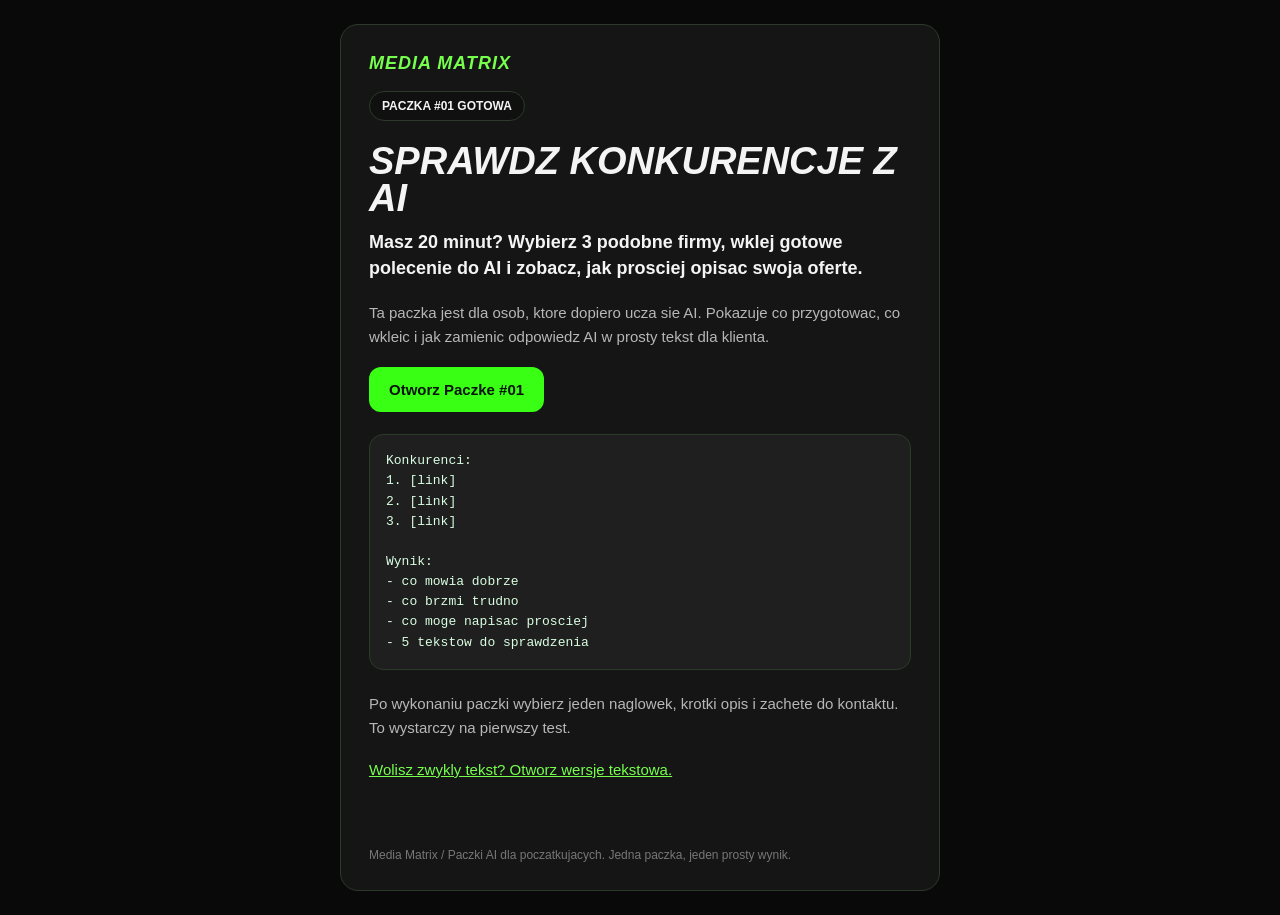
==== 03_Kampanie/Paczka_01_Sprawdz_Konkurencje_Z_AI/email.html @ 4f75e08d "Publish Paczka 01 without exposing the strategy workspace This repository contains only the public s" ====
<!doctype html>
<html lang="pl">
<head>
  <meta charset="utf-8">
  <meta name="viewport" content="width=device-width, initial-scale=1">
  <title>Paczka #01 - Sprawdz Konkurencje Z AI</title>
  <link rel="stylesheet" href="../../matrix-email.css">
</head>
<body>
  <div style="display: none; max-height: 0; overflow: hidden; opacity: 0; color: transparent;">
    Prosta paczka dla poczatkujacych: sprawdz 3 podobne firmy i napisz lepszy opis swojej oferty.
  </div>
  <div class="mm-email-wrap">
    <div class="mm-email-container">
      <div class="mm-email-pad">
        <div class="mm-email-logo">Media Matrix</div>
        <p><span class="mm-email-badge">Paczka #01 gotowa</span></p>
        <h1 class="mm-email-h1">Sprawdz konkurencje z AI</h1>
        <p class="mm-email-lead">Masz 20 minut? Wybierz 3 podobne firmy, wklej gotowe polecenie do AI i zobacz, jak prosciej opisac swoja oferte.</p>
        <p class="mm-email-copy">Ta paczka jest dla osob, ktore dopiero ucza sie AI. Pokazuje co przygotowac, co wkleic i jak zamienic odpowiedz AI w prosty tekst dla klienta.</p>
        <p><a class="mm-email-btn" href="PACZKA-01.html?utm_source=email&utm_medium=owned&utm_campaign=paczka01_ai_konkurencja&utm_content=delivery_cta">Otworz Paczke #01</a></p>
        <div class="mm-email-box">
          <pre class="mm-email-code">Konkurenci:
1. [link]
2. [link]
3. [link]

Wynik:
- co mowia dobrze
- co brzmi trudno
- co moge napisac prosciej
- 5 tekstow do sprawdzenia</pre>
        </div>
        <p class="mm-email-copy" style="margin-top: 22px;">Po wykonaniu paczki wybierz jeden naglowek, krotki opis i zachete do kontaktu. To wystarczy na pierwszy test.</p>
        <p class="mm-email-copy"><a href="PACZKA-01.md?utm_source=email&utm_medium=owned&utm_campaign=paczka01_ai_konkurencja&utm_content=markdown_backup" style="color: #76ff4d;">Wolisz zwykly tekst? Otworz wersje tekstowa.</a></p>
      </div>
      <div class="mm-email-footer">
        Media Matrix / Paczki AI dla poczatkujacych. Jedna paczka, jeden prosty wynik.
      </div>
    </div>
  </div>
</body>
</html>
---- matrix-email.css ----
:root {
  --mm-email-bg: #090909;
  --mm-email-panel: #151515;
  --mm-email-panel-2: #1f1f1f;
  --mm-email-text: #f4f4f4;
  --mm-email-muted: #b7b7b7;
  --mm-email-green: #39ff14;
  --mm-email-green-bright: #76ff4d;
  --mm-email-line: #2c3a2a;
}

body,
table,
td,
p,
a {
  font-family: Arial, Helvetica, sans-serif;
}

* {
  box-sizing: border-box;
}

body {
  margin: 0;
  padding: 0;
  background: var(--mm-email-bg);
  color: var(--mm-email-text);
}

.mm-email-wrap {
  width: 100%;
  background: var(--mm-email-bg);
  padding: 24px 0;
}

.mm-email-container {
  width: 100%;
  max-width: 600px;
  margin: 0 auto;
  border: 1px solid var(--mm-email-line);
  border-radius: 18px;
  background: var(--mm-email-panel);
}

.mm-email-pad {
  padding: 28px;
}

.mm-email-logo {
  color: var(--mm-email-green-bright);
  font-size: 18px;
  line-height: 1.2;
  font-weight: 900;
  font-style: italic;
  text-transform: uppercase;
  letter-spacing: 1px;
}

.mm-email-badge {
  display: inline-block;
  padding: 8px 12px;
  border: 1px solid var(--mm-email-line);
  border-radius: 999px;
  color: var(--mm-email-text);
  background: #101010;
  font-size: 12px;
  line-height: 1;
  font-weight: 700;
  text-transform: uppercase;
}

.mm-email-h1 {
  margin: 22px 0 12px;
  color: var(--mm-email-text);
  font-size: 38px;
  line-height: 0.98;
  font-weight: 900;
  font-style: italic;
  text-transform: uppercase;
}

.mm-email-lead {
  margin: 0 0 20px;
  color: var(--mm-email-text);
  font-size: 18px;
  line-height: 1.45;
  font-weight: 700;
}

.mm-email-copy {
  margin: 0 0 18px;
  color: var(--mm-email-muted);
  font-size: 15px;
  line-height: 1.6;
}

.mm-email-btn {
  display: inline-block;
  padding: 15px 20px;
  border-radius: 12px;
  background: var(--mm-email-green);
  color: #06130a;
  font-size: 15px;
  line-height: 1;
  font-weight: 900;
  text-decoration: none;
}

.mm-email-box {
  margin-top: 22px;
  padding: 16px;
  border: 1px solid var(--mm-email-line);
  border-radius: 14px;
  background: var(--mm-email-panel-2);
}

.mm-email-code {
  margin: 0;
  color: #d9ffe2;
  font-family: Consolas, "Courier New", monospace;
  font-size: 13px;
  line-height: 1.55;
  white-space: pre-wrap;
}

.mm-email-footer {
  padding: 18px 28px 26px;
  color: #777;
  font-size: 12px;
  line-height: 1.5;
}

@media screen and (max-width: 620px) {
  .mm-email-wrap {
    padding: 12px;
  }

  .mm-email-container {
    max-width: 100%;
  }

  .mm-email-pad {
    padding: 22px;
  }

  .mm-email-h1 {
    font-size: 30px;
  }
}
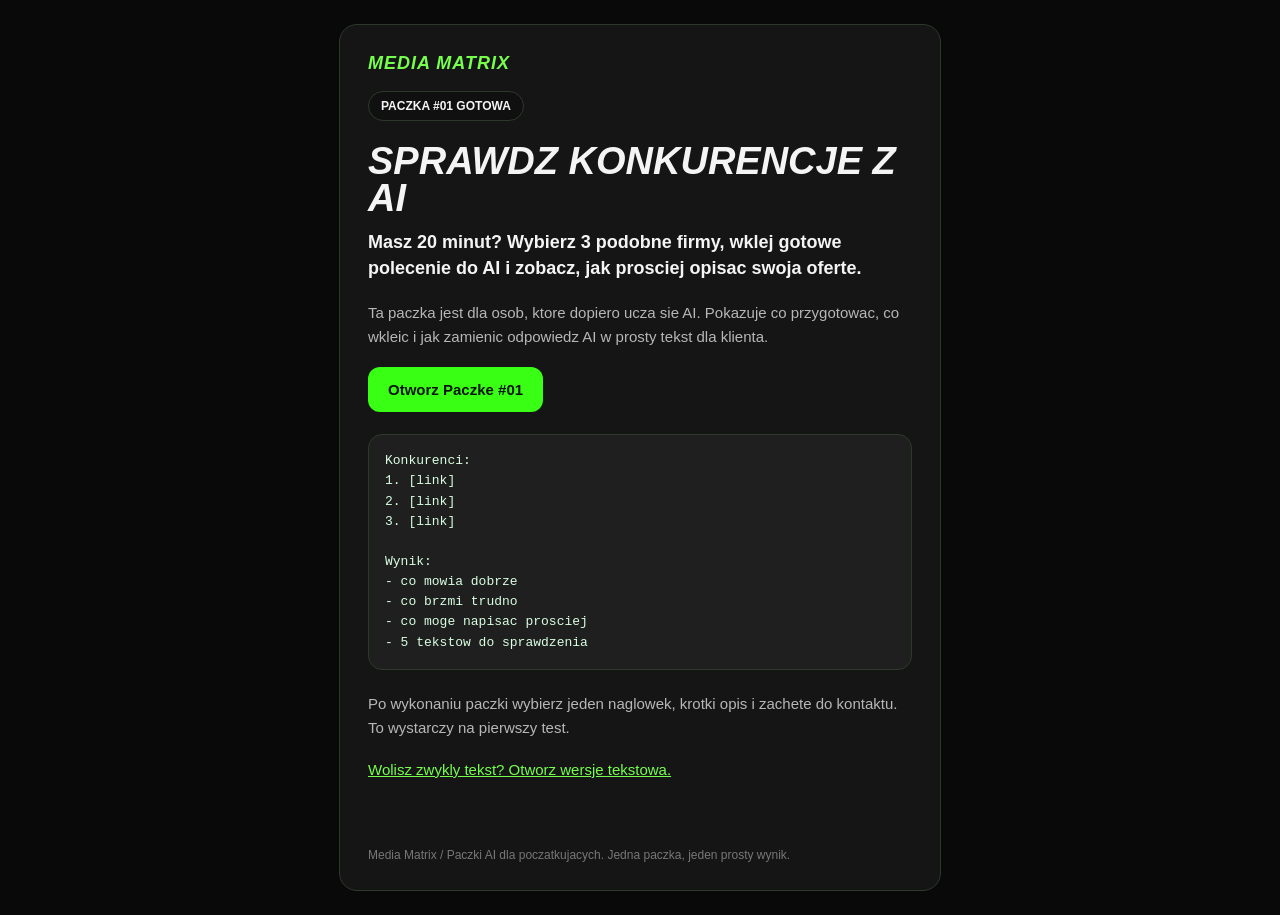
==== commit fcbd7ef2: "Make campaign email provider-ready Newsletter tools may not preserve relative links or external CSS," ====
--- a/03_Kampanie/Paczka_01_Sprawdz_Konkurencje_Z_AI/email.html
+++ b/03_Kampanie/Paczka_01_Sprawdz_Konkurencje_Z_AI/email.html
@@ -4,23 +4,22 @@
   <meta charset="utf-8">
   <meta name="viewport" content="width=device-width, initial-scale=1">
   <title>Paczka #01 - Sprawdz Konkurencje Z AI</title>
-  <link rel="stylesheet" href="../../matrix-email.css">
 </head>
-<body>
+<body style="margin: 0; padding: 0; background: #090909; color: #f4f4f4; font-family: Arial, Helvetica, sans-serif;">
   <div style="display: none; max-height: 0; overflow: hidden; opacity: 0; color: transparent;">
     Prosta paczka dla poczatkujacych: sprawdz 3 podobne firmy i napisz lepszy opis swojej oferty.
   </div>
-  <div class="mm-email-wrap">
-    <div class="mm-email-container">
-      <div class="mm-email-pad">
-        <div class="mm-email-logo">Media Matrix</div>
-        <p><span class="mm-email-badge">Paczka #01 gotowa</span></p>
-        <h1 class="mm-email-h1">Sprawdz konkurencje z AI</h1>
-        <p class="mm-email-lead">Masz 20 minut? Wybierz 3 podobne firmy, wklej gotowe polecenie do AI i zobacz, jak prosciej opisac swoja oferte.</p>
-        <p class="mm-email-copy">Ta paczka jest dla osob, ktore dopiero ucza sie AI. Pokazuje co przygotowac, co wkleic i jak zamienic odpowiedz AI w prosty tekst dla klienta.</p>
-        <p><a class="mm-email-btn" href="PACZKA-01.html?utm_source=email&utm_medium=owned&utm_campaign=paczka01_ai_konkurencja&utm_content=delivery_cta">Otworz Paczke #01</a></p>
-        <div class="mm-email-box">
-          <pre class="mm-email-code">Konkurenci:
+  <div class="mm-email-wrap" style="width: 100%; background: #090909; padding: 24px 0; font-family: Arial, Helvetica, sans-serif;">
+    <div class="mm-email-container" style="width: 100%; max-width: 600px; margin: 0 auto; border: 1px solid #2c3a2a; border-radius: 18px; background: #151515;">
+      <div class="mm-email-pad" style="padding: 28px;">
+        <div class="mm-email-logo" style="color: #76ff4d; font-size: 18px; line-height: 1.2; font-weight: 900; font-style: italic; text-transform: uppercase; letter-spacing: 1px;">Media Matrix</div>
+        <p style="margin: 16px 0;"><span class="mm-email-badge" style="display: inline-block; padding: 8px 12px; border: 1px solid #2c3a2a; border-radius: 999px; color: #f4f4f4; background: #101010; font-size: 12px; line-height: 1; font-weight: 700; text-transform: uppercase;">Paczka #01 gotowa</span></p>
+        <h1 class="mm-email-h1" style="margin: 22px 0 12px; color: #f4f4f4; font-size: 38px; line-height: 0.98; font-weight: 900; font-style: italic; text-transform: uppercase;">Sprawdz konkurencje z AI</h1>
+        <p class="mm-email-lead" style="margin: 0 0 20px; color: #f4f4f4; font-size: 18px; line-height: 1.45; font-weight: 700;">Masz 20 minut? Wybierz 3 podobne firmy, wklej gotowe polecenie do AI i zobacz, jak prosciej opisac swoja oferte.</p>
+        <p class="mm-email-copy" style="margin: 0 0 18px; color: #b7b7b7; font-size: 15px; line-height: 1.6;">Ta paczka jest dla osob, ktore dopiero ucza sie AI. Pokazuje co przygotowac, co wkleic i jak zamienic odpowiedz AI w prosty tekst dla klienta.</p>
+        <p style="margin: 0 0 18px;"><a class="mm-email-btn" href="https://tombelfast.github.io/matrix-paczka-01-public/03_Kampanie/Paczka_01_Sprawdz_Konkurencje_Z_AI/PACZKA-01.html?utm_source=email&utm_medium=owned&utm_campaign=paczka01_ai_konkurencja&utm_content=delivery_cta" style="display: inline-block; padding: 15px 20px; border-radius: 12px; background: #39ff14; color: #06130a; font-size: 15px; line-height: 1; font-weight: 900; text-decoration: none;">Otworz Paczke #01</a></p>
+        <div class="mm-email-box" style="margin-top: 22px; padding: 16px; border: 1px solid #2c3a2a; border-radius: 14px; background: #1f1f1f;">
+          <pre class="mm-email-code" style="margin: 0; color: #d9ffe2; font-family: Consolas, 'Courier New', monospace; font-size: 13px; line-height: 1.55; white-space: pre-wrap;">Konkurenci:
 1. [link]
 2. [link]
 3. [link]
@@ -31,10 +30,10 @@
 - co moge napisac prosciej
 - 5 tekstow do sprawdzenia</pre>
         </div>
-        <p class="mm-email-copy" style="margin-top: 22px;">Po wykonaniu paczki wybierz jeden naglowek, krotki opis i zachete do kontaktu. To wystarczy na pierwszy test.</p>
-        <p class="mm-email-copy"><a href="PACZKA-01.md?utm_source=email&utm_medium=owned&utm_campaign=paczka01_ai_konkurencja&utm_content=markdown_backup" style="color: #76ff4d;">Wolisz zwykly tekst? Otworz wersje tekstowa.</a></p>
+        <p class="mm-email-copy" style="margin: 22px 0 18px; color: #b7b7b7; font-size: 15px; line-height: 1.6;">Po wykonaniu paczki wybierz jeden naglowek, krotki opis i zachete do kontaktu. To wystarczy na pierwszy test.</p>
+        <p class="mm-email-copy" style="margin: 0 0 18px; color: #b7b7b7; font-size: 15px; line-height: 1.6;"><a href="https://tombelfast.github.io/matrix-paczka-01-public/03_Kampanie/Paczka_01_Sprawdz_Konkurencje_Z_AI/PACZKA-01.md?utm_source=email&utm_medium=owned&utm_campaign=paczka01_ai_konkurencja&utm_content=markdown_backup" style="color: #76ff4d;">Wolisz zwykly tekst? Otworz wersje tekstowa.</a></p>
       </div>
-      <div class="mm-email-footer">
+      <div class="mm-email-footer" style="padding: 18px 28px 26px; color: #777; font-size: 12px; line-height: 1.5;">
         Media Matrix / Paczki AI dla poczatkujacych. Jedna paczka, jeden prosty wynik.
       </div>
     </div>
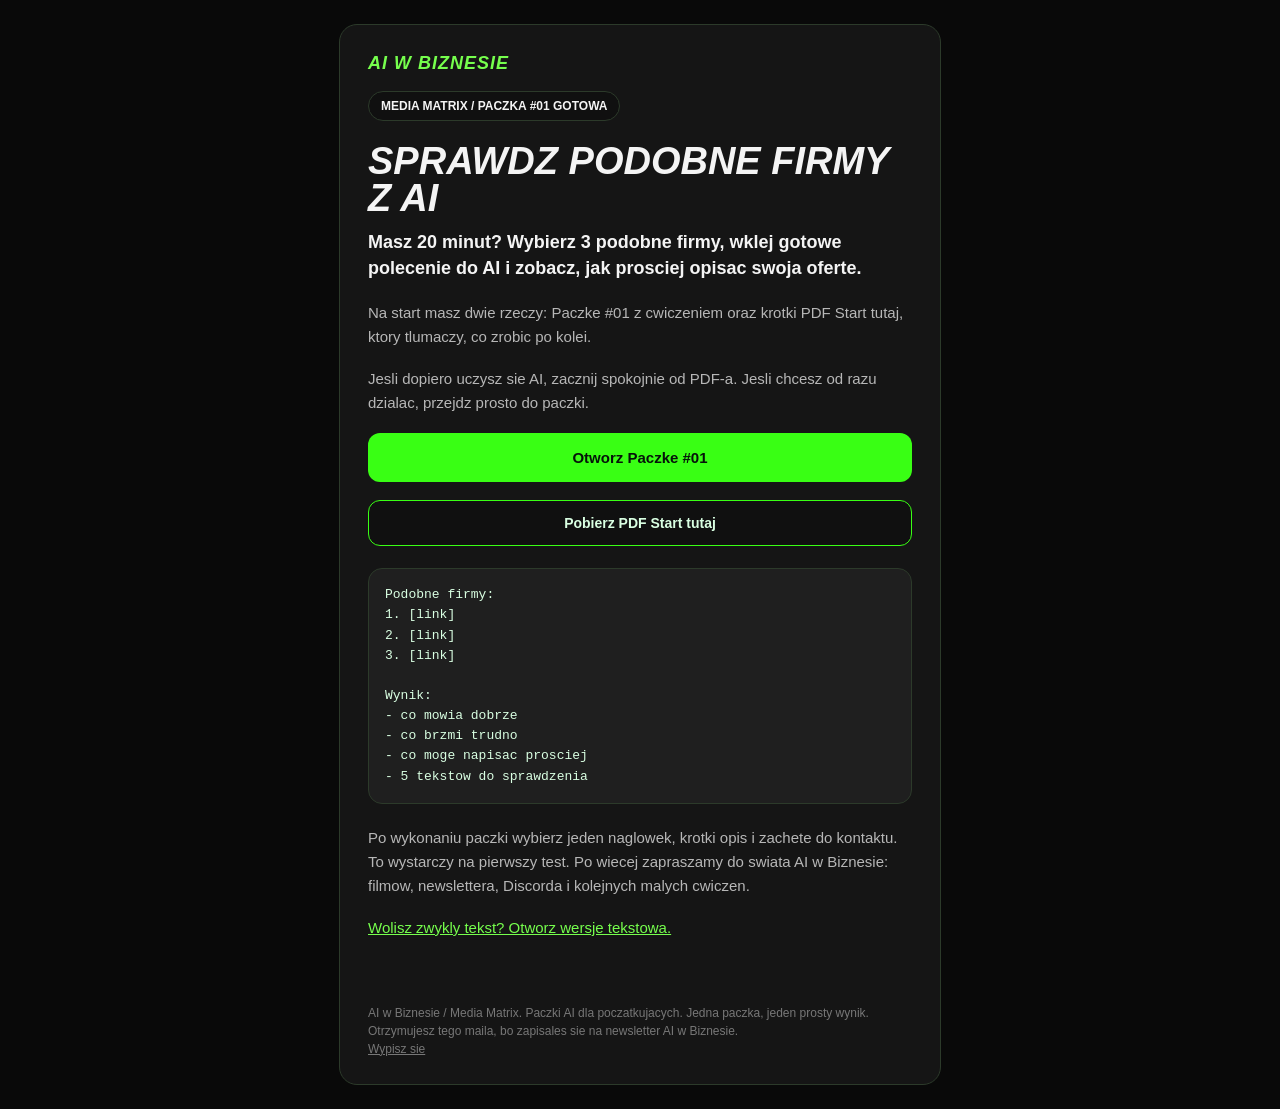
==== commit 01d29c9d: "Make the first package email deliver a clear starter path The welcome email now keeps Paczka #01 as " ====
--- a/03_Kampanie/Paczka_01_Sprawdz_Konkurencje_Z_AI/email.html
+++ b/03_Kampanie/Paczka_01_Sprawdz_Konkurencje_Z_AI/email.html
@@ -3,23 +3,25 @@
 <head>
   <meta charset="utf-8">
   <meta name="viewport" content="width=device-width, initial-scale=1">
-  <title>Paczka #01 - Sprawdz Konkurencje Z AI</title>
+  <title>Paczka #01 - Sprawdz podobne firmy z AI</title>
 </head>
 <body style="margin: 0; padding: 0; background: #090909; color: #f4f4f4; font-family: Arial, Helvetica, sans-serif;">
   <div style="display: none; max-height: 0; overflow: hidden; opacity: 0; color: transparent;">
-    Prosta paczka dla poczatkujacych: sprawdz 3 podobne firmy i napisz lepszy opis swojej oferty.
+    Paczka #01 jest gotowa. Zacznij od PDF-a Start tutaj albo od razu otworz cwiczenie.
   </div>
   <div class="mm-email-wrap" style="width: 100%; background: #090909; padding: 24px 0; font-family: Arial, Helvetica, sans-serif;">
     <div class="mm-email-container" style="width: 100%; max-width: 600px; margin: 0 auto; border: 1px solid #2c3a2a; border-radius: 18px; background: #151515;">
       <div class="mm-email-pad" style="padding: 28px;">
-        <div class="mm-email-logo" style="color: #76ff4d; font-size: 18px; line-height: 1.2; font-weight: 900; font-style: italic; text-transform: uppercase; letter-spacing: 1px;">Media Matrix</div>
-        <p style="margin: 16px 0;"><span class="mm-email-badge" style="display: inline-block; padding: 8px 12px; border: 1px solid #2c3a2a; border-radius: 999px; color: #f4f4f4; background: #101010; font-size: 12px; line-height: 1; font-weight: 700; text-transform: uppercase;">Paczka #01 gotowa</span></p>
-        <h1 class="mm-email-h1" style="margin: 22px 0 12px; color: #f4f4f4; font-size: 38px; line-height: 0.98; font-weight: 900; font-style: italic; text-transform: uppercase;">Sprawdz konkurencje z AI</h1>
+        <div class="mm-email-logo" style="color: #76ff4d; font-size: 18px; line-height: 1.2; font-weight: 900; font-style: italic; text-transform: uppercase; letter-spacing: 1px;">AI w Biznesie</div>
+        <p style="margin: 16px 0;"><span class="mm-email-badge" style="display: inline-block; padding: 8px 12px; border: 1px solid #2c3a2a; border-radius: 999px; color: #f4f4f4; background: #101010; font-size: 12px; line-height: 1; font-weight: 700; text-transform: uppercase;">Media Matrix / Paczka #01 gotowa</span></p>
+        <h1 class="mm-email-h1" style="margin: 22px 0 12px; color: #f4f4f4; font-size: 38px; line-height: 0.98; font-weight: 900; font-style: italic; text-transform: uppercase;">Sprawdz podobne firmy z AI</h1>
         <p class="mm-email-lead" style="margin: 0 0 20px; color: #f4f4f4; font-size: 18px; line-height: 1.45; font-weight: 700;">Masz 20 minut? Wybierz 3 podobne firmy, wklej gotowe polecenie do AI i zobacz, jak prosciej opisac swoja oferte.</p>
-        <p class="mm-email-copy" style="margin: 0 0 18px; color: #b7b7b7; font-size: 15px; line-height: 1.6;">Ta paczka jest dla osob, ktore dopiero ucza sie AI. Pokazuje co przygotowac, co wkleic i jak zamienic odpowiedz AI w prosty tekst dla klienta.</p>
-        <p style="margin: 0 0 18px;"><a class="mm-email-btn" href="https://tombelfast.github.io/matrix-paczka-01-public/03_Kampanie/Paczka_01_Sprawdz_Konkurencje_Z_AI/PACZKA-01.html?utm_source=email&utm_medium=owned&utm_campaign=paczka01_ai_konkurencja&utm_content=delivery_cta" style="display: inline-block; padding: 15px 20px; border-radius: 12px; background: #39ff14; color: #06130a; font-size: 15px; line-height: 1; font-weight: 900; text-decoration: none;">Otworz Paczke #01</a></p>
+        <p class="mm-email-copy" style="margin: 0 0 18px; color: #b7b7b7; font-size: 15px; line-height: 1.6;">Na start masz dwie rzeczy: Paczke #01 z cwiczeniem oraz krotki PDF Start tutaj, ktory tlumaczy, co zrobic po kolei.</p>
+        <p class="mm-email-copy" style="margin: 0 0 18px; color: #b7b7b7; font-size: 15px; line-height: 1.6;">Jesli dopiero uczysz sie AI, zacznij spokojnie od PDF-a. Jesli chcesz od razu dzialac, przejdz prosto do paczki.</p>
+        <p style="margin: 0 0 18px;"><a class="mm-email-btn" href="https://tombelfast.github.io/matrix-paczka-01-public/03_Kampanie/Paczka_01_Sprawdz_Konkurencje_Z_AI/PACZKA-01.html?utm_source=email&utm_medium=owned&utm_campaign=paczka01_ai_konkurencja&utm_content=delivery_cta" style="display: block; width: 100%; box-sizing: border-box; padding: 17px 20px; border-radius: 12px; background: #39ff14; color: #06130a; font-size: 15px; line-height: 1; font-weight: 900; text-align: center; text-decoration: none;">Otworz Paczke #01</a></p>
+        <p style="margin: 0 0 18px;"><a class="mm-email-btn-secondary" href="https://tombelfast.github.io/matrix-paczka-01-public/03_Kampanie/Paczka_01_Sprawdz_Konkurencje_Z_AI/START-TUTAJ-AI-W-BIZNESIE.pdf?utm_source=email&utm_medium=owned&utm_campaign=paczka01_ai_konkurencja&utm_content=start_pdf" style="display: block; width: 100%; box-sizing: border-box; padding: 15px 20px; border: 1px solid #39ff14; border-radius: 12px; background: #101010; color: #d9ffe2; font-size: 14px; line-height: 1; font-weight: 900; text-align: center; text-decoration: none;">Pobierz PDF Start tutaj</a></p>
         <div class="mm-email-box" style="margin-top: 22px; padding: 16px; border: 1px solid #2c3a2a; border-radius: 14px; background: #1f1f1f;">
-          <pre class="mm-email-code" style="margin: 0; color: #d9ffe2; font-family: Consolas, 'Courier New', monospace; font-size: 13px; line-height: 1.55; white-space: pre-wrap;">Konkurenci:
+          <pre class="mm-email-code" style="margin: 0; color: #d9ffe2; font-family: Consolas, 'Courier New', monospace; font-size: 13px; line-height: 1.55; white-space: pre-wrap;">Podobne firmy:
 1. [link]
 2. [link]
 3. [link]
@@ -30,11 +32,15 @@
 - co moge napisac prosciej
 - 5 tekstow do sprawdzenia</pre>
         </div>
-        <p class="mm-email-copy" style="margin: 22px 0 18px; color: #b7b7b7; font-size: 15px; line-height: 1.6;">Po wykonaniu paczki wybierz jeden naglowek, krotki opis i zachete do kontaktu. To wystarczy na pierwszy test.</p>
+        <p class="mm-email-copy" style="margin: 22px 0 18px; color: #b7b7b7; font-size: 15px; line-height: 1.6;">Po wykonaniu paczki wybierz jeden naglowek, krotki opis i zachete do kontaktu. To wystarczy na pierwszy test. Po wiecej zapraszamy do swiata AI w Biznesie: filmow, newslettera, Discorda i kolejnych malych cwiczen.</p>
         <p class="mm-email-copy" style="margin: 0 0 18px; color: #b7b7b7; font-size: 15px; line-height: 1.6;"><a href="https://tombelfast.github.io/matrix-paczka-01-public/03_Kampanie/Paczka_01_Sprawdz_Konkurencje_Z_AI/PACZKA-01.md?utm_source=email&utm_medium=owned&utm_campaign=paczka01_ai_konkurencja&utm_content=markdown_backup" style="color: #76ff4d;">Wolisz zwykly tekst? Otworz wersje tekstowa.</a></p>
       </div>
       <div class="mm-email-footer" style="padding: 18px 28px 26px; color: #777; font-size: 12px; line-height: 1.5;">
-        Media Matrix / Paczki AI dla poczatkujacych. Jedna paczka, jeden prosty wynik.
+        AI w Biznesie / Media Matrix. Paczki AI dla poczatkujacych. Jedna paczka, jeden prosty wynik.
+        <br>
+        Otrzymujesz tego maila, bo zapisales sie na newsletter AI w Biznesie.
+        <br>
+        <a href="{{unsubscribe_url}}" style="color: #777; text-decoration: underline;">Wypisz sie</a>
       </div>
     </div>
   </div>
